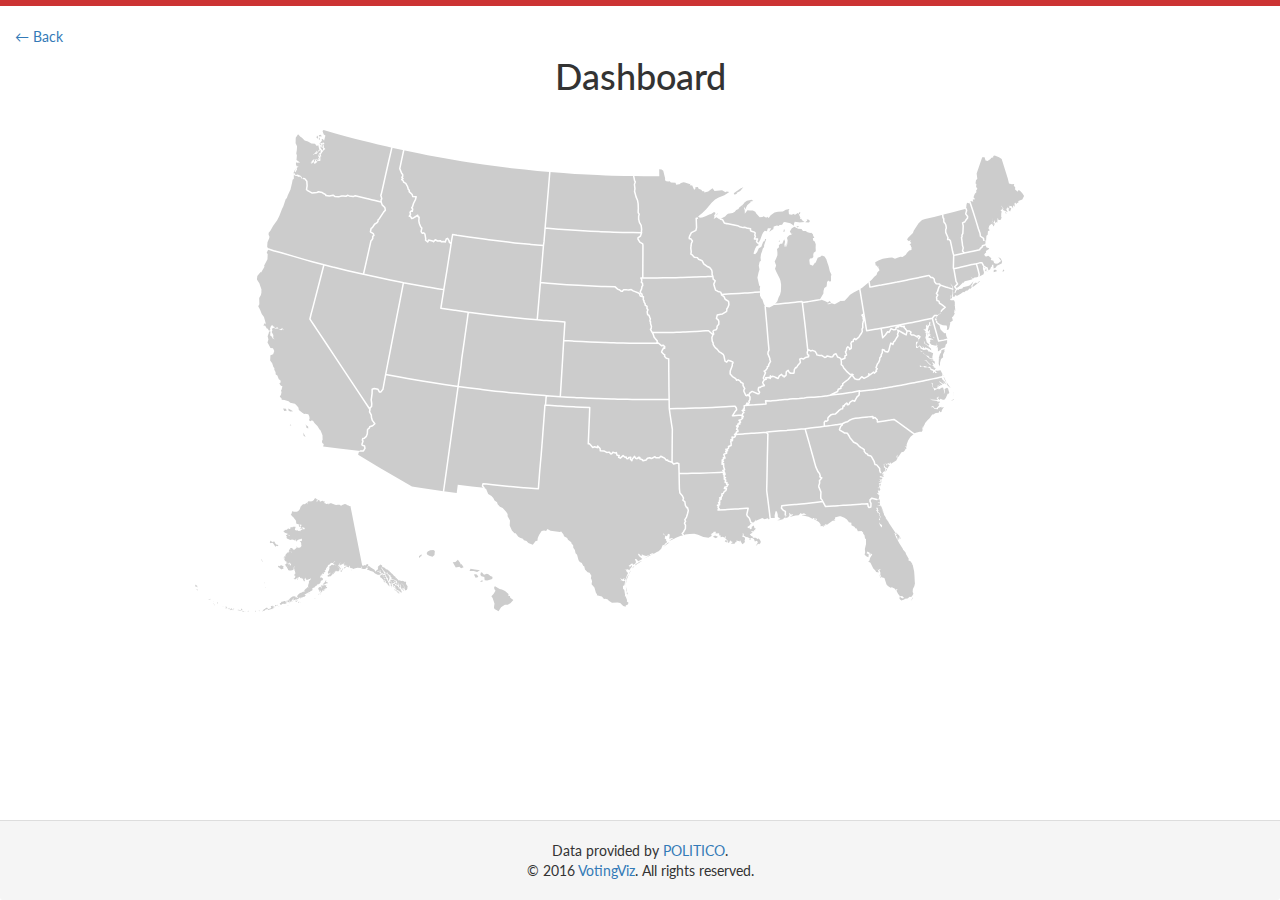
==== dashboard.html @ 3b24458e "added a ton of stuff:" ====
<!DOCTYPE html>
<html lang="en">
	<head>
		<title>Dashboard | VotingViz</title>
		<meta charset="utf-8">
		<meta http-equiv="X-UA-Compatible" content="IE=edge">
		<meta name="viewport" content="width=device-width, initial-scale=1">
		<meta name="keywords" content="2016 Election, Donald Trump, Bernie Sanders, Hillary Clinton, Marco Rubio, Ted Cruz, John Kasich, Republicans, Democrats, United States Presidential Election, 2016 election, donald trump, bernie sanders, hillary clinton, marco rubio, ted cruz, john kasich, republicans, democrats, united states presidential election, us election">
		<meta name="description" content="#Voting Viz is a visualization tool for the 2016 presidential election.">
		<meta name="author" content="Brad Ware, Spencer Powell, McKenzie Elliott, Joel Anderson">

		<!-- Google Font -->
		<link href="https://fonts.googleapis.com/css?family=Lato:400,400italic,700,300" rel="stylesheet" type="text/css">

		<!-- CSS -->
		<link href="bower_components/bootstrap/dist/css/bootstrap.min.css" rel="stylesheet">
		<link href="styles/dashboard.css" rel="stylesheet">

		<!-- JS -->
	    <script src="bower_components/jquery/dist/jquery.min.js"></script>
	    <script src="bower_components/bootstrap/dist/js/bootstrap.min.js"></script>
	    <script src="bower_components/d3/d3.min.js"></script>
	    <script src="bower_components/topojson/topojson.min.js"></script>
	    <script src="js/main.js"></script>
	  <!-- END OF HEADER -->
    </head>
	<body class="container-fluid">
		<!-- Header Inserted -->
	    <header class="row panel-heading"></header>
	    <!-- End of Header -->
	    <a href="/" class="democrat">← Back</a>
	    <main class="content">
	    	<h1 class="text-center">Dashboard</h1>
	    	<div id="us-states-chart" class="text-center"></div>
	    	<div class="data-wrapper text-center">
		    	<!--<div class="tables-wrapper row"></div> -->
		    	<h2 class="state-title">State Title</h2>
		    	<div class="party-wrapper row">
			    	<h2 class="democrat col-xs-12 col-sm-6">Democrats</h2>
						<h2 class="republican col-xs-12 col-sm-6">Republicans</h2>
					</div>
		    	<div class="legend-wrapper row"></div>
		    	<div class="pie-charts-wrapper row">
		    		<h3>Candidate Votes %</h3>
		    		<div id="dem-pie-chart" class="col-sm-12 col-md-6"></div>
		    		<div id="rep-pie-chart" class="ccol-sm-12 col-md-6"></div>
		    	</div>
		    	<div class="vot-bar-charts-wrapper row">
		    		<h3>Candidate Votes</h3>
		    		<div id="dem-vot-bar-chart" class="chart col-sm-12 col-md-6"></div>
		    		<div id="rep-vot-bar-chart" class="chart col-sm-12 col-md-6"></div>
		    	</div>
		    	<div class="del-bar-charts-wrapper row">
		    		<h3>Candidate Delegates</h3>
		    		<div id="dem-del-bar-chart" class="chart col-sm-12 col-md-6"></div>
		    		<div id="rep-del-bar-chart" class="chart col-sm-12 col-md-6"></div>
		    	</div>
		    </div>
		    <div class="data-error text-center">
		    	<h2 class="state-title">State Title</h2>
		    	<h3>Primary results have not come in for this state!</h3>
		    	<h4>Please select another one</h4>
		    </div>
	    </main>
	     <!-- Footer Inserted -->
	    <footer class="row panel-footer text-center"></footer>
	    <!-- End of Footer -->
	</body>
</html>
---- styles/dashboard.css ----
html {
  position: relative;
  min-height: 100%;
}
body {
  font-family: 'Lato', sans-serif;
  border-top: 6px solid #CC3333; 
  /* Margin bottom by footer height */
  margin-bottom: 80px;
  background-color: #FFFFFF;
}
.content {
  padding-top: 10px;
  padding-bottom: 10px;
}
h1, h2, h3 {
  margin-top: 0px;
  margin-bottom: 5px;
}
td {
  background: #FFFFFF;
}
.state-title {
  font-size: 34px;
}
.data-wrapper, .data-error {
  padding: 15px;
}
.data-wrapper > div {
  padding-top: 10px;
  padding-bottom: 10px;
}
.legend {
  margin-top: 10px;
}

/*
  candidate styling
*/
.clinton { background: #6464FF; }
.sanders { background: #C8C8FF; }
.cruz { background: #FFD2D2; }
.kasich { background: #FF8C8C; }
.rubio { background: #FF4646; }
.trump { background: #FF0000; }

/*
  us states chart styling
*/
.background {
  fill: none;
  pointer-events: all;
}
.state {
  fill: #CCCCCC;
  cursor: pointer;
}
.state.active {
  fill: #666666 !important;
}
.state:hover {
  fill: #999999;
}
.mesh {
  fill: none;
  stroke: #FFFFFF;
  stroke-linecap: round;
  stroke-linejoin: round;
}

/* 
  bar chart styling
*/
.axis text {
  font-size: 12px;
}
.axis path, .axis line {
  fill: none;
  stroke: #333333;
  shape-rendering: crispEdges;
}

/*
  tooltip styling
*/
.tooltip {
  line-height: 1;
  font-weight: 400;
  font-size: 14px;
  padding: 5px;
  background: #008000; 
  color: #FFFFFF;
  border-radius: 2px;
  border: 1px solid #333333;
}

/*
  legend styling
*/
.legend-label {
  height: 22px;
}
.legend-text {
  font-weight: bold;
}

/*
 footer styling
*/
.panel-footer {
  position: absolute;
  bottom: 0px;
  width: 100%;
  height: 80px;
}
.copyright {
  margin: 10px 0;
}

/*
  mobile styling
*/
@media screen and (max-width: 1000px) {
  .tooltip {
    font-size: 12px;
  }
}
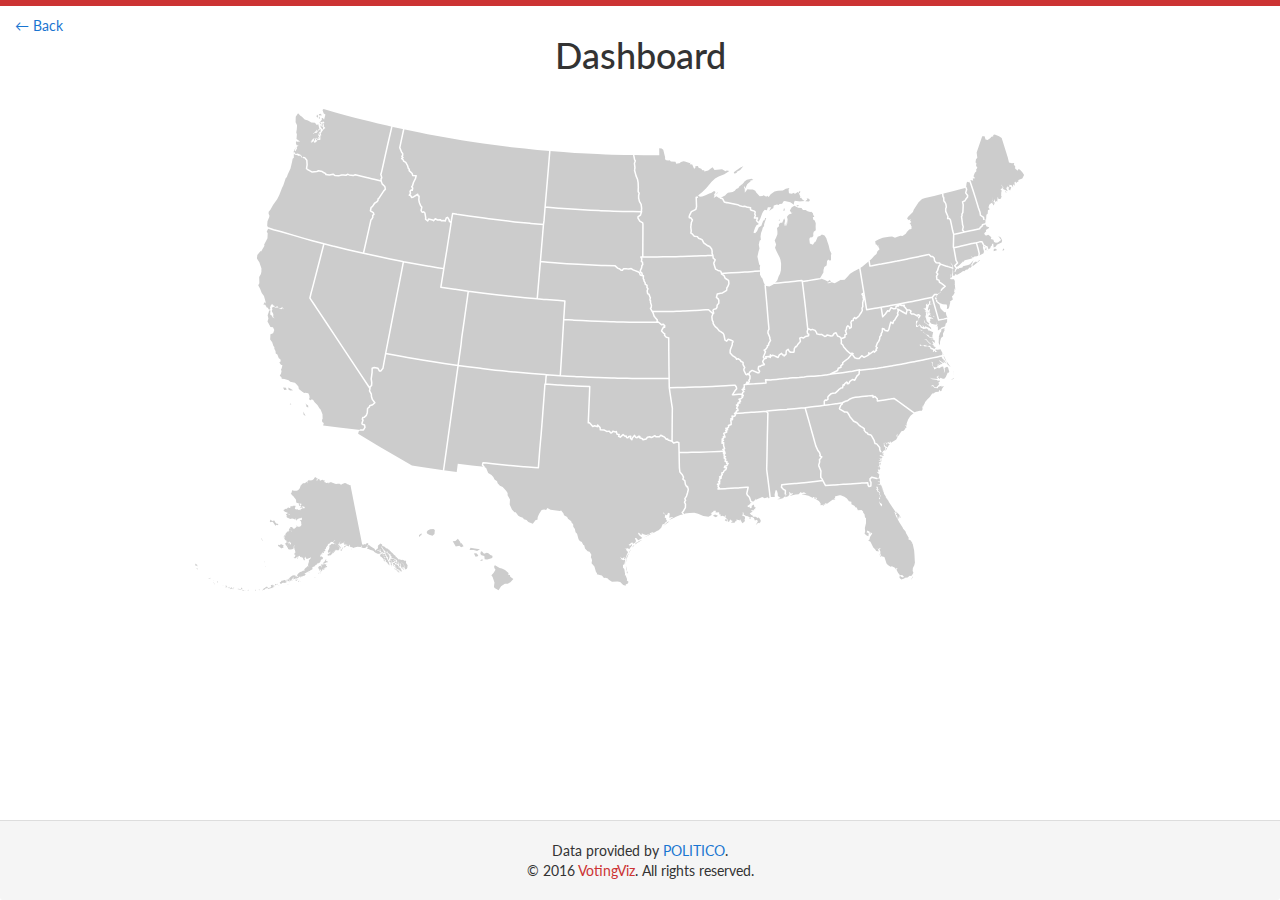
==== commit a1c5952b: "updated the color scheme" ====
--- a/dashboard.html
+++ b/dashboard.html
@@ -25,45 +25,42 @@
 	  <!-- END OF HEADER -->
     </head>
 	<body class="container-fluid">
-		<!-- Header Inserted -->
-	    <header class="row panel-heading"></header>
-	    <!-- End of Header -->
-	    <a href="/" class="democrat">← Back</a>
-	    <main class="content">
-	    	<h1 class="text-center">Dashboard</h1>
-	    	<div id="us-states-chart" class="text-center"></div>
-	    	<div class="data-wrapper text-center">
-		    	<!--<div class="tables-wrapper row"></div> -->
-		    	<h2 class="state-title">State Title</h2>
-		    	<div class="party-wrapper row">
-			    	<h2 class="democrat col-xs-12 col-sm-6">Democrats</h2>
-						<h2 class="republican col-xs-12 col-sm-6">Republicans</h2>
-					</div>
-		    	<div class="legend-wrapper row"></div>
-		    	<div class="pie-charts-wrapper row">
-		    		<h3>Candidate Votes %</h3>
-		    		<div id="dem-pie-chart" class="col-sm-12 col-md-6"></div>
-		    		<div id="rep-pie-chart" class="ccol-sm-12 col-md-6"></div>
-		    	</div>
-		    	<div class="vot-bar-charts-wrapper row">
-		    		<h3>Candidate Votes</h3>
-		    		<div id="dem-vot-bar-chart" class="chart col-sm-12 col-md-6"></div>
-		    		<div id="rep-vot-bar-chart" class="chart col-sm-12 col-md-6"></div>
-		    	</div>
-		    	<div class="del-bar-charts-wrapper row">
-		    		<h3>Candidate Delegates</h3>
-		    		<div id="dem-del-bar-chart" class="chart col-sm-12 col-md-6"></div>
-		    		<div id="rep-del-bar-chart" class="chart col-sm-12 col-md-6"></div>
-		    	</div>
-		    </div>
-		    <div class="data-error text-center">
-		    	<h2 class="state-title">State Title</h2>
-		    	<h3>Primary results have not come in for this state!</h3>
-		    	<h4>Please select another one</h4>
-		    </div>
-	    </main>
-	     <!-- Footer Inserted -->
-	    <footer class="row panel-footer text-center"></footer>
-	    <!-- End of Footer -->
+    <main class="content">
+      <a href="/" class="democrat">← Back</a>
+    	<h1 class="text-center">Dashboard</h1>
+    	<div id="us-states-chart" class="text-center"></div>
+    	<div class="data-wrapper text-center">
+	    	<!--<div class="tables-wrapper row"></div> -->
+	    	<h2 class="state-title">State Title</h2>
+	    	<div class="party-wrapper row">
+		    	<h2 class="democrat col-xs-12 col-sm-6">Democrats</h2>
+					<h2 class="republican col-xs-12 col-sm-6">Republicans</h2>
+				</div>
+	    	<div class="legend-wrapper row"></div>
+	    	<div class="pie-charts-wrapper row">
+	    		<h3>Candidate Votes %</h3>
+	    		<div id="dem-pie-chart" class="col-sm-12 col-md-6"></div>
+	    		<div id="rep-pie-chart" class="ccol-sm-12 col-md-6"></div>
+	    	</div>
+	    	<div class="vot-bar-charts-wrapper row">
+	    		<h3>Candidate Votes</h3>
+	    		<div id="dem-vot-bar-chart" class="chart col-sm-12 col-md-6"></div>
+	    		<div id="rep-vot-bar-chart" class="chart col-sm-12 col-md-6"></div>
+	    	</div>
+	    	<div class="del-bar-charts-wrapper row">
+	    		<h3>Candidate Delegates</h3>
+	    		<div id="dem-del-bar-chart" class="chart col-sm-12 col-md-6"></div>
+	    		<div id="rep-del-bar-chart" class="chart col-sm-12 col-md-6"></div>
+	    	</div>
+	    </div>
+	    <div class="data-error text-center">
+	    	<h2 class="state-title">State Title</h2>
+	    	<h3>Primary results have not come in for this state!</h3>
+	    	<h4>Please select another one</h4>
+	    </div>
+    </main>
+     <!-- Footer Inserted -->
+    <footer class="row panel-footer text-center"></footer>
+    <!-- End of Footer -->
 	</body>
 </html>--- a/styles/dashboard.css
+++ b/styles/dashboard.css
@@ -24,7 +24,7 @@
   font-size: 34px;
 }
 .data-wrapper, .data-error {
-  padding: 15px;
+  padding: 20px;
 }
 .data-wrapper > div {
   padding-top: 10px;
@@ -37,12 +37,14 @@
 /*
   candidate styling
 */
-.clinton { background: #6464FF; }
-.sanders { background: #C8C8FF; }
-.cruz { background: #FFD2D2; }
-.kasich { background: #FF8C8C; }
-.rubio { background: #FF4646; }
-.trump { background: #FF0000; }
+.clinton { background: #99CCFF; }
+.sanders { background: #5491CD; }
+.cruz { background: #FFD6D6; }
+.kasich { background: #FFAAAA; }
+.rubio { background: #FF7777; }
+.trump { background: #E55B5B; border-right: 1px solid #333333; }
+.democrat, .democrat:hover { color: #1975D1; }
+.republican, .republican:hover { color: #CC3333; }
 
 /*
   us states chart styling
@@ -88,10 +90,10 @@
   font-weight: 400;
   font-size: 14px;
   padding: 5px;
-  background: #008000; 
+  background: #34655F; 
   color: #FFFFFF;
   border-radius: 2px;
-  border: 1px solid #333333;
+  border: 2px solid #333333;
 }
 
 /*
@@ -99,9 +101,14 @@
 */
 .legend-label {
   height: 22px;
+  border-top: 1px solid #333333;
+  border-bottom: 1px solid #333333;
+  border-left: 1px solid #333333;
+  /* only trump has border-right */
 }
 .legend-text {
   font-weight: bold;
+  color: #000000;
 }
 
 /*
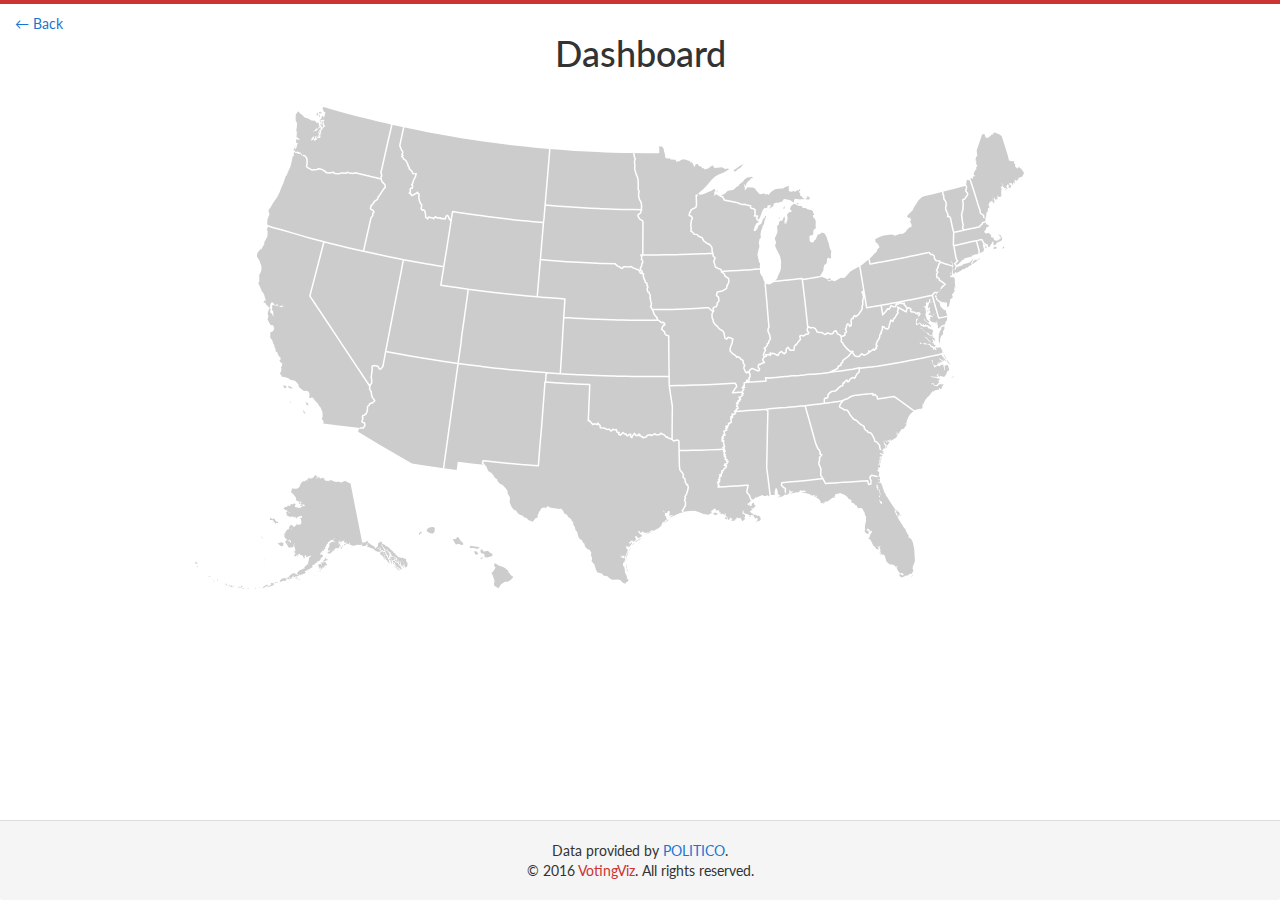
==== commit 47fced2f: "finished for now" ====
--- a/dashboard.html
+++ b/dashboard.html
@@ -15,6 +15,7 @@
 		<!-- CSS -->
 		<link href="bower_components/bootstrap/dist/css/bootstrap.min.css" rel="stylesheet">
 		<link href="styles/dashboard.css" rel="stylesheet">
+		<link href="styles/footer.css" rel="stylesheet">
 
 		<!-- JS -->
 	    <script src="bower_components/jquery/dist/jquery.min.js"></script>
@@ -38,7 +39,7 @@
 				</div>
 	    	<div class="legend-wrapper row"></div>
 	    	<div class="pie-charts-wrapper row">
-	    		<h3>Candidate Votes %</h3>
+	    		<h3>Candidate Percentage</h3>
 	    		<div id="dem-pie-chart" class="col-sm-12 col-md-6"></div>
 	    		<div id="rep-pie-chart" class="ccol-sm-12 col-md-6"></div>
 	    	</div>
--- a/styles/dashboard.css
+++ b/styles/dashboard.css
@@ -4,7 +4,7 @@
 }
 body {
   font-family: 'Lato', sans-serif;
-  border-top: 6px solid #CC3333; 
+  border-top: 4px solid #CC3333; 
   /* Margin bottom by footer height */
   margin-bottom: 80px;
   background-color: #FFFFFF;
@@ -43,8 +43,6 @@
 .kasich { background: #FFAAAA; }
 .rubio { background: #FF7777; }
 .trump { background: #E55B5B; border-right: 1px solid #333333; }
-.democrat, .democrat:hover { color: #1975D1; }
-.republican, .republican:hover { color: #CC3333; }
 
 /*
   us states chart styling
@@ -108,20 +106,7 @@
 }
 .legend-text {
   font-weight: bold;
-  color: #000000;
-}
-
-/*
- footer styling
-*/
-.panel-footer {
-  position: absolute;
-  bottom: 0px;
-  width: 100%;
-  height: 80px;
-}
-.copyright {
-  margin: 10px 0;
+  color: #000000; /* Needs to be black for contrast */
 }
 
 /*
@@ -131,4 +116,19 @@
   .tooltip {
     font-size: 12px;
   }
+}
+
+@media screen and (max-width: 767px) {
+  .legend-label {
+    height: 22px;
+    border-top: 1px solid #333333;
+    border-left: 1px solid #333333;
+    border-bottom: none;
+    /* only trump and rubio has border-bottom */
+    /* only clinton, cruz, and rubio need border-right */
+  }
+  .rubio { border-bottom: 1px solid #333333; }
+  .trump { border-bottom: 1px solid #333333; }
+  .sanders { border-right: 1px solid #333333; }
+  .kasich { border-right: 1px solid #333333; }
 }--- a/styles/footer.css
+++ b/styles/footer.css
@@ -0,0 +1,13 @@
+.democrat, .democrat:hover { color: #1975D1; }
+.republican, .republican:hover { color: #CC3333; }
+
+.panel-footer {
+  position: absolute;
+  bottom: 0px;
+  width: 100%;
+  height: 80px;
+  color: #333333;
+}
+.copyright {
+  margin: 10px 0;
+}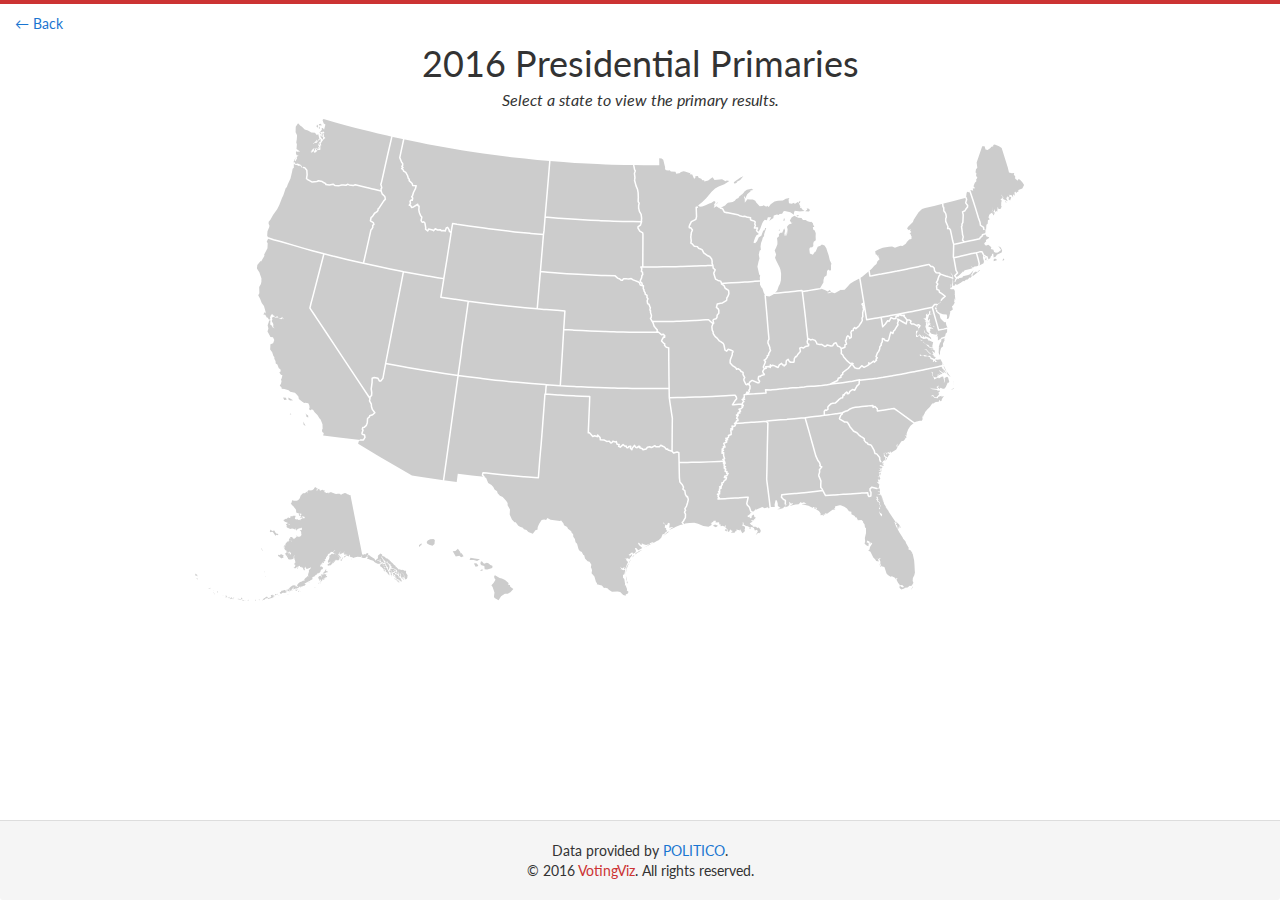
==== commit 6d905b36: "final changes" ====
--- a/dashboard.html
+++ b/dashboard.html
@@ -1,67 +1,70 @@
 <!DOCTYPE html>
 <html lang="en">
-	<head>
-		<title>Dashboard | VotingViz</title>
-		<meta charset="utf-8">
-		<meta http-equiv="X-UA-Compatible" content="IE=edge">
-		<meta name="viewport" content="width=device-width, initial-scale=1">
-		<meta name="keywords" content="2016 Election, Donald Trump, Bernie Sanders, Hillary Clinton, Marco Rubio, Ted Cruz, John Kasich, Republicans, Democrats, United States Presidential Election, 2016 election, donald trump, bernie sanders, hillary clinton, marco rubio, ted cruz, john kasich, republicans, democrats, united states presidential election, us election">
-		<meta name="description" content="#Voting Viz is a visualization tool for the 2016 presidential election.">
-		<meta name="author" content="Brad Ware, Spencer Powell, McKenzie Elliott, Joel Anderson">
+  <head>
+    <title>Dashboard | VotingViz</title>
+    <meta charset="utf-8">
+    <meta http-equiv="X-UA-Compatible" content="IE=edge">
+    <meta name="viewport" content="width=device-width, initial-scale=1">
+    <meta name="keywords" content="2016 Election, Donald Trump, Bernie Sanders, Hillary Clinton, Marco Rubio, Ted Cruz, John Kasich, Republicans, Democrats, United States Presidential Election, 2016 election, donald trump, bernie sanders, hillary clinton, marco rubio, ted cruz, john kasich, republicans, democrats, united states presidential election, us election">
+    <meta name="description" content="#Voting Viz is a visualization tool for the 2016 presidential election.">
+    <meta name="author" content="Brad Ware, Spencer Powell, McKenzie Elliott, Joel Anderson">
 
-		<!-- Google Font -->
-		<link href="https://fonts.googleapis.com/css?family=Lato:400,400italic,700,300" rel="stylesheet" type="text/css">
+    <!-- Google Font -->
+    <link href="https://fonts.googleapis.com/css?family=Lato:400,400italic,700,300" rel="stylesheet" type="text/css">
 
-		<!-- CSS -->
-		<link href="bower_components/bootstrap/dist/css/bootstrap.min.css" rel="stylesheet">
-		<link href="styles/dashboard.css" rel="stylesheet">
-		<link href="styles/footer.css" rel="stylesheet">
+    <!-- CSS -->
+    <link href="bower_components/bootstrap/dist/css/bootstrap.min.css" rel="stylesheet">
+    <link href="styles/dashboard.css" rel="stylesheet">
+    <link href="styles/footer.css" rel="stylesheet">
 
-		<!-- JS -->
-	    <script src="bower_components/jquery/dist/jquery.min.js"></script>
-	    <script src="bower_components/bootstrap/dist/js/bootstrap.min.js"></script>
-	    <script src="bower_components/d3/d3.min.js"></script>
-	    <script src="bower_components/topojson/topojson.min.js"></script>
-	    <script src="js/main.js"></script>
-	  <!-- END OF HEADER -->
-    </head>
-	<body class="container-fluid">
-    <main class="content">
-      <a href="/" class="democrat">← Back</a>
-    	<h1 class="text-center">Dashboard</h1>
-    	<div id="us-states-chart" class="text-center"></div>
-    	<div class="data-wrapper text-center">
-	    	<!--<div class="tables-wrapper row"></div> -->
-	    	<h2 class="state-title">State Title</h2>
-	    	<div class="party-wrapper row">
-		    	<h2 class="democrat col-xs-12 col-sm-6">Democrats</h2>
-					<h2 class="republican col-xs-12 col-sm-6">Republicans</h2>
-				</div>
-	    	<div class="legend-wrapper row"></div>
-	    	<div class="pie-charts-wrapper row">
-	    		<h3>Candidate Percentage</h3>
-	    		<div id="dem-pie-chart" class="col-sm-12 col-md-6"></div>
-	    		<div id="rep-pie-chart" class="ccol-sm-12 col-md-6"></div>
-	    	</div>
-	    	<div class="vot-bar-charts-wrapper row">
-	    		<h3>Candidate Votes</h3>
-	    		<div id="dem-vot-bar-chart" class="chart col-sm-12 col-md-6"></div>
-	    		<div id="rep-vot-bar-chart" class="chart col-sm-12 col-md-6"></div>
-	    	</div>
-	    	<div class="del-bar-charts-wrapper row">
-	    		<h3>Candidate Delegates</h3>
-	    		<div id="dem-del-bar-chart" class="chart col-sm-12 col-md-6"></div>
-	    		<div id="rep-del-bar-chart" class="chart col-sm-12 col-md-6"></div>
-	    	</div>
-	    </div>
-	    <div class="data-error text-center">
-	    	<h2 class="state-title">State Title</h2>
-	    	<h3>Primary results have not come in for this state!</h3>
-	    	<h4>Please select another one</h4>
-	    </div>
+    <!-- JS -->
+    <script src="bower_components/jquery/dist/jquery.min.js"></script>
+    <script src="bower_components/bootstrap/dist/js/bootstrap.min.js"></script>
+    <script src="bower_components/d3/d3.min.js"></script>
+    <script src="bower_components/topojson/topojson.min.js"></script>
+    <script src="js/dashboard.js"></script>
+    <!-- END OF HEADER -->
+  </head>
+  <body class="container-fluid">
+    <div class="back"><a href="/" class="democrat">← Back</a></div>
+    <main class="content text-center">
+      <div class="title">
+        <h1>2016 Presidential Primaries</h1>
+        <i>Select a state to view the primary results.</i>
+      </div>
+      <div id="us-states-chart"></div>
+      <div class="data-wrapper">
+        <!--<div class="tables-wrapper row"></div> -->
+        <h2 class="state-title">State Title</h2>
+        <div class="party-wrapper row">
+          <h2 class="democrat col-xs-6">Democrats</h2>
+          <h2 class="republican col-xs-6">Republicans</h2>
+        </div>
+        <div class="legend-wrapper row"></div>
+        <div class="pie-charts-wrapper row">
+          <h3>Candidate Percentage</h3>
+          <div id="dem-pie-chart" class="col-sm-12 col-md-6"></div>
+          <div id="rep-pie-chart" class="ccol-sm-12 col-md-6"></div>
+        </div>
+        <div class="vot-bar-charts-wrapper row">
+          <h3>Candidate Votes</h3>
+          <div id="dem-vot-bar-chart" class="chart col-sm-12 col-md-6"></div>
+          <div id="rep-vot-bar-chart" class="chart col-sm-12 col-md-6"></div>
+        </div>
+        <div class="del-bar-charts-wrapper row">
+          <h3>Candidate Delegates</h3>
+          <div id="dem-del-bar-chart" class="chart col-sm-12 col-md-6"></div>
+          <div id="rep-del-bar-chart" class="chart col-sm-12 col-md-6"></div>
+        </div>
+      </div>
+      <div class="data-error">
+        <h2 class="state-title">State Title</h2>
+        <h3>Primary results have not come in for this state!</h3>
+        <h4>Please select another one</h4>
+      </div>
     </main>
-     <!-- Footer Inserted -->
+    <!-- Footer Inserted -->
     <footer class="row panel-footer text-center"></footer>
     <!-- End of Footer -->
-	</body>
+  </body>
 </html>--- a/styles/dashboard.css
+++ b/styles/dashboard.css
@@ -9,6 +9,9 @@
   margin-bottom: 80px;
   background-color: #FFFFFF;
 }
+.back {
+  margin-top: 10px;
+}
 .content {
   padding-top: 10px;
   padding-bottom: 10px;
@@ -16,9 +19,20 @@
 h1, h2, h3 {
   margin-top: 0px;
   margin-bottom: 5px;
+  font-weight: 400;
+}
+i {
+  font-size: 16px;
+  font-weight: 400;
 }
 td {
   background: #FFFFFF;
+}
+.title {
+  margin-bottom: 5px;
+}
+#us-states-chart {
+  margin-top: -25px;
 }
 .state-title {
   font-size: 34px;
@@ -131,4 +145,14 @@
   .trump { border-bottom: 1px solid #333333; }
   .sanders { border-right: 1px solid #333333; }
   .kasich { border-right: 1px solid #333333; }
+
+  .content { margin-top: 10px; }
+  #us-states-chart { margin-top: 15px; }
+
+  h1 { margin-top: 15px; font-size: 26px; }
+  .title { margin-bottom: 5px; }
+  .state-title { font-size: 24px; }
+  h2 { font-size: 22px; }
+  h3 { font-size: 20px; }
+  i { font-size: 14px; }
 }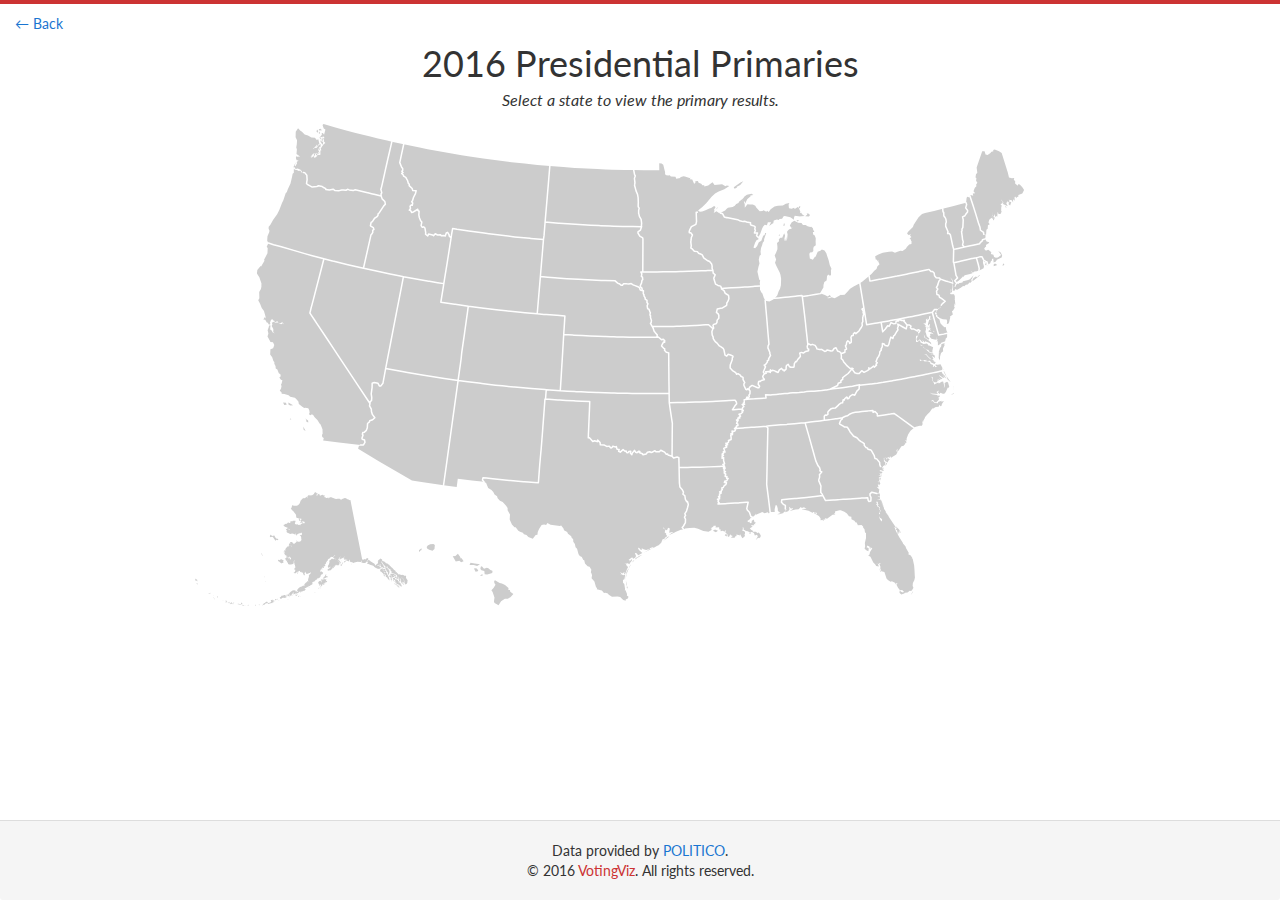
==== commit e907963a: "updated the table and added styling" ====
--- a/dashboard.html
+++ b/dashboard.html
@@ -34,12 +34,8 @@
       </div>
       <div id="us-states-chart"></div>
       <div class="data-wrapper">
-        <!--<div class="tables-wrapper row"></div> -->
         <h2 class="state-title">State Title</h2>
-        <div class="party-wrapper row">
-          <h2 class="democrat col-xs-6">Democrats</h2>
-          <h2 class="republican col-xs-6">Republicans</h2>
-        </div>
+        <div class="tables-wrapper row"></div>
         <div class="legend-wrapper row"></div>
         <div class="pie-charts-wrapper row">
           <h3>Candidate Percentage</h3>
@@ -59,8 +55,8 @@
       </div>
       <div class="data-error">
         <h2 class="state-title">State Title</h2>
-        <h3>Primary results have not come in for this state!</h3>
-        <h4>Please select another one</h4>
+        <h3 class="republican">Primary results have not come in for this state!</h3>
+        <h4 class="democrat">Please select another one</h4>
       </div>
     </main>
     <!-- Footer Inserted -->
--- a/styles/dashboard.css
+++ b/styles/dashboard.css
@@ -1,6 +1,7 @@
 html {
   position: relative;
   min-height: 100%;
+  overflow-x: hidden;
 }
 body {
   font-family: 'Lato', sans-serif;
@@ -25,14 +26,11 @@
   font-size: 16px;
   font-weight: 400;
 }
-td {
-  background: #FFFFFF;
-}
 .title {
   margin-bottom: 5px;
 }
 #us-states-chart {
-  margin-top: -25px;
+  margin-top: -20px;
 }
 .state-title {
   font-size: 34px;
@@ -56,7 +54,7 @@
 .cruz { background: #FFD6D6; }
 .kasich { background: #FFAAAA; }
 .rubio { background: #FF7777; }
-.trump { background: #E55B5B; border-right: 1px solid #333333; }
+.trump { background: #E55B5B; }
 
 /*
   us states chart styling
@@ -80,6 +78,14 @@
   stroke: #FFFFFF;
   stroke-linecap: round;
   stroke-linejoin: round;
+}
+
+/* 
+  table styling
+*/
+th, td {
+  text-align: center;
+  background: #FFFFFF;
 }
 
 /* 
@@ -122,14 +128,16 @@
   font-weight: bold;
   color: #000000; /* Needs to be black for contrast */
 }
+.legend > .trump {
+  border-right: 1px solid #333333;
+}
 
 /*
   mobile styling
 */
 @media screen and (max-width: 1000px) {
-  .tooltip {
-    font-size: 12px;
-  }
+  .tooltip { font-size: 12px; }
+  #us-states-chart { margin-top: 0px; }
 }
 
 @media screen and (max-width: 767px) {
@@ -141,13 +149,13 @@
     /* only trump and rubio has border-bottom */
     /* only clinton, cruz, and rubio need border-right */
   }
-  .rubio { border-bottom: 1px solid #333333; }
-  .trump { border-bottom: 1px solid #333333; }
-  .sanders { border-right: 1px solid #333333; }
-  .kasich { border-right: 1px solid #333333; }
+  .legend > .rubio { border-bottom: 1px solid #333333; }
+  .legend > .trump { border-bottom: 1px solid #333333; }
+  .legend > .sanders { border-right: 1px solid #333333; }
+  .legend > .kasich { border-right: 1px solid #333333; }
 
   .content { margin-top: 10px; }
-  #us-states-chart { margin-top: 15px; }
+  #us-states-chart { margin-top: 20px; }
 
   h1 { margin-top: 15px; font-size: 26px; }
   .title { margin-bottom: 5px; }
